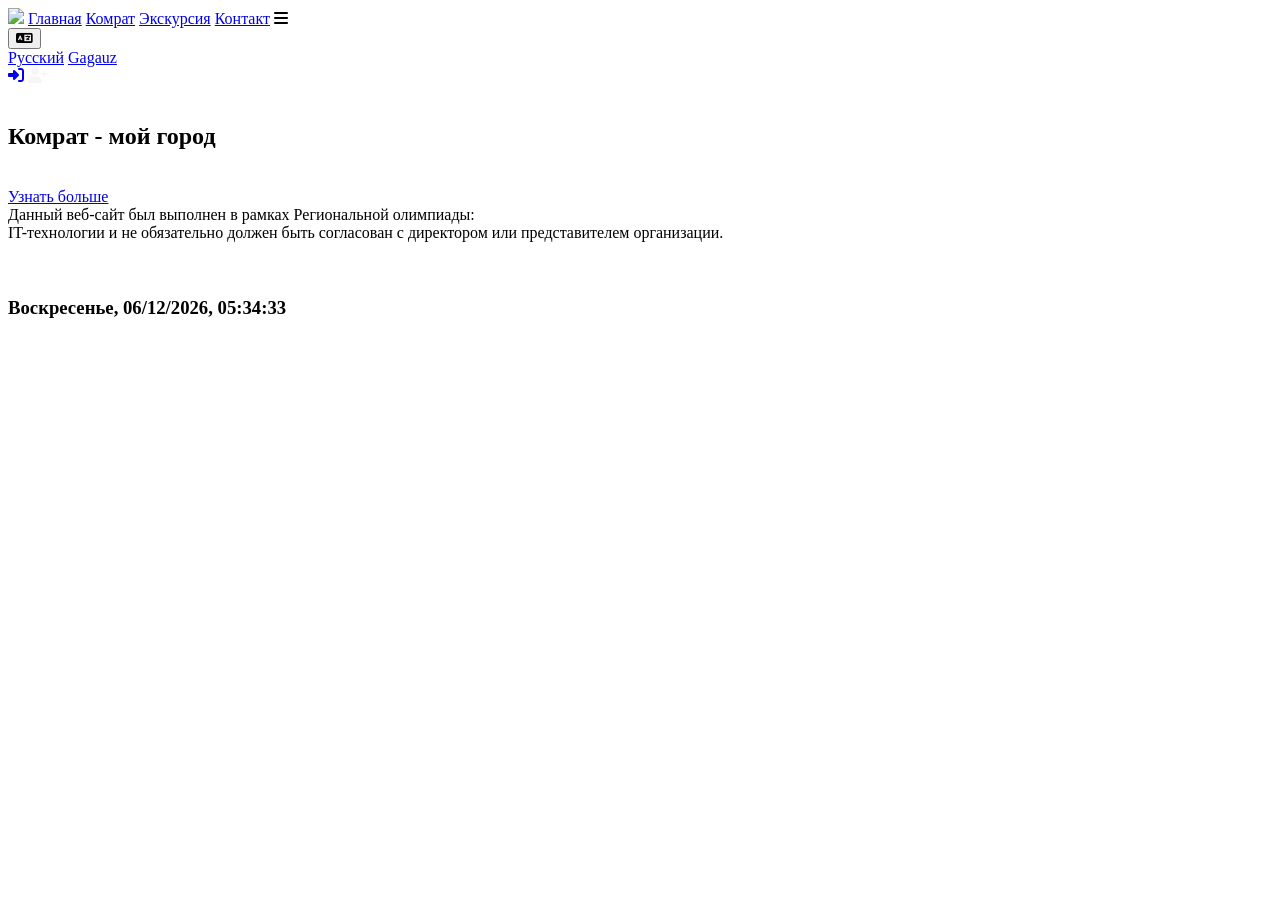
==== index.html @ dd880fba "Add files via upload" ====
<!DOCTYPE html>
<html lang="ru">

<head>
    <meta charset="UTF-8">
    <meta name="viewport" content="width=device-width, initial-scale=1.0">
    <link rel="icon" href="images/Interbelic_Comrat_CoA.png">
    <link rel="stylesheet" href="css/style.css">

    <link rel="stylesheet" href="https://cdnjs.cloudflare.com/ajax/libs/font-awesome/6.1.1/css/all.min.css" />
    <link href="https://fonts.googleapis.com/css2?family=Montserrat:wght@400;500&family=Poppins:wght@600;700&display=swap" rel="stylesheet">
    
    <script src="js/script.js"></script>
    <script src="js/script_time.js"></script>

    <title>Комрат - мое место жительство</title>
</head>

<body onload="getMyDates();">

    <header>
        <img class="logo" src="images/logo_1.png">

        <navbar>
            <a href="index.html" class="active">Главная</a>
            <a href="pages/ru/despre.html">Комрат</a>
            <a href="pages/ru/exploreaza.html">Экскурсия</a>
            <a href="pages/ru/contacte.html">Контакт</a>
        </navbar>
        <i id="hamburger" onclick="mobileMenu()" class="fa-solid fa-bars"></i>

        <div class="icons">
            <div class="language-switcher">
                <button class="lang-btn" onclick="toggleLangMenu()">
                    <i class="fa-solid fa-language"></i>
                </button>

                <div class="lang-dropdown" id="langDropdown">
                    <a href="index.html">Русский</a>
                    <a href="pages/gz/index.html">Gagauz</a>
                </div>
            </div>

            <a href="pages/ru/signIn.html"><i class="fas fa-sign-in-alt myIcon" title="Вход"></i></a>
            <a href="pages/ru/signUp.html"><i class="fas fa-user-plus myIcon" title="Создать аккаунт"
                    style="color: rgb(247, 245, 245);"></i></a>
        </div>

    </header>

    <main>
        <section id="index"> <br />
            <div class="index-info">
                <h1>Комрат - мой город</h1>
                <br />
                <a href="pages/ru/despre.html" class="custom-button">
                    Узнать больше
                </a>
            </div>
        </section>
    </main>

    <footer>
        <span>Данный веб-сайт был выполнен в рамках Региональной олимпиады:
            <br />
            IT-технологии и не обязательно должен быть согласован с директором
            или представителем организации. <br /><br /><br /> </span>
        <span id='result'></span>
    </footer>

</body>

</html>
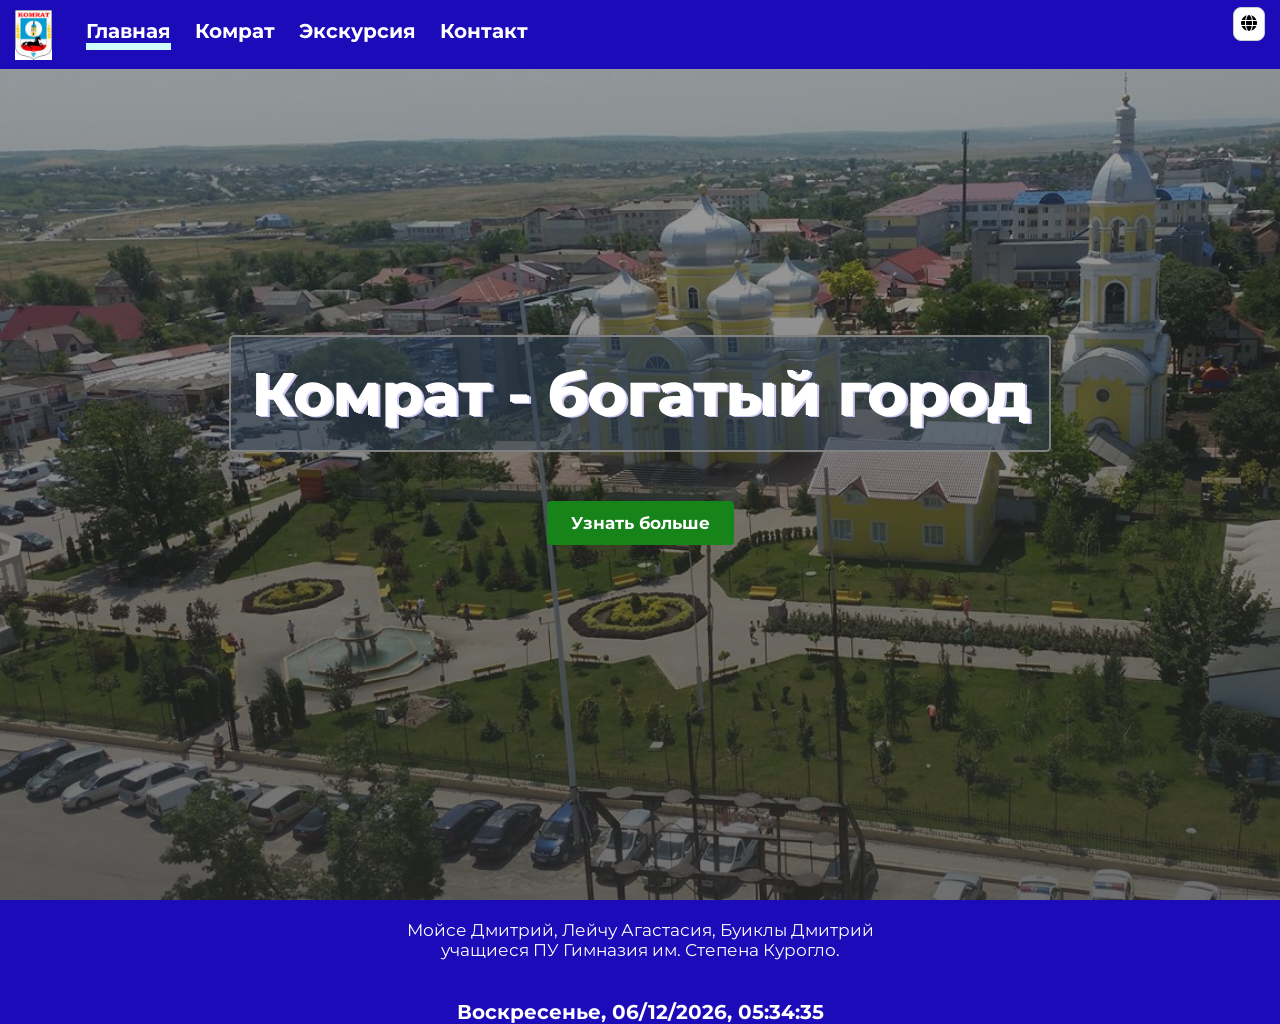
==== commit 34088e98: "Update index.html" ====
--- a/index.html
+++ b/index.html
@@ -32,7 +32,7 @@
         <div class="icons">
             <div class="language-switcher">
                 <button class="lang-btn" onclick="toggleLangMenu()">
-                    <i class="fa-solid fa-language"></i>
+                     <i class="fa-solid fa-globe"></i> 
                 </button>
 
                 <div class="lang-dropdown" id="langDropdown">
@@ -40,10 +40,6 @@
                     <a href="pages/gz/index.html">Gagauz</a>
                 </div>
             </div>
-
-            <a href="pages/ru/signIn.html"><i class="fas fa-sign-in-alt myIcon" title="Вход"></i></a>
-            <a href="pages/ru/signUp.html"><i class="fas fa-user-plus myIcon" title="Создать аккаунт"
-                    style="color: rgb(247, 245, 245);"></i></a>
         </div>
 
     </header>
@@ -51,7 +47,7 @@
     <main>
         <section id="index"> <br />
             <div class="index-info">
-                <h1>Комрат - мой город</h1>
+                <h1>Комрат - богатый город</h1>
                 <br />
                 <a href="pages/ru/despre.html" class="custom-button">
                     Узнать больше
@@ -61,13 +57,11 @@
     </main>
 
     <footer>
-        <span>Данный веб-сайт был выполнен в рамках Региональной олимпиады:
-            <br />
-            IT-технологии и не обязательно должен быть согласован с директором
-            или представителем организации. <br /><br /><br /> </span>
+        <span>Мойсе Дмитрий, Лейчу Агастасия, Буиклы Дмитрий <br />
+учащиеся ПУ Гимназия им. Степена Курогло. <br /><br /><br /> </span>
         <span id='result'></span>
     </footer>
 
 </body>
 
-</html>+</html>
--- a/css/style.css
+++ b/css/style.css
@@ -0,0 +1,806 @@
+@import url('https://fonts.googleapis.com/css2?family=Dancing+Script&family=Edu+TAS+Beginner&display=swap');
+
+* {
+    box-sizing: border-box;
+}
+
+html {
+    height: 100%;
+}
+
+body {
+    background-image: url("../images/background42.jpg");
+    width: 100%;
+    height: 100%;
+    font-family: Montserrat;
+    margin: 0;
+    font-size: 17px;
+}
+
+main {
+    min-height: 100vh;
+}
+
+h1, h2, h3, h4, h5, h6 {
+    margin-top: 0px;
+    font-family: 'Montserrat', sans-serif;
+}
+
+h1 {
+    font-size: 200%;
+    text-shadow: 2px 1px 0px #fff, 4px 2px 0px #ccc5f4;
+}
+
+h2 {
+    font-size: 150%;
+    text-emphasis-color: #1e0bc8;
+}
+
+header {
+    padding: 10px 15px 5px 15px;
+    position: fixed;
+    background: #1c0bb9;
+    width: 100%;
+    z-index: 5;
+}
+
+p {
+    line-height: 150%;
+    text-indent: 30px;
+}
+
+li {
+    margin-top: 10px;
+    list-style-image: linear-gradient(#FA9483, #FA9483);
+    padding-left: 15px;
+}
+
+navbar {
+    display: inline-block;
+    margin-bottom: 10px;
+    overflow: auto;
+    margin-left: 30px;
+}
+
+navbar a {
+    color: white;
+    display: inline-block;
+    text-decoration: none;
+    margin-right: 20px;
+    font-size: 20px;
+    font-weight: bold;
+}
+
+navbar a:hover {
+    border-bottom: 7px solid rgb(206, 252, 252);
+    color: rgb(206, 252, 252);
+    /* text-decoration: underline 1px;*/
+    transition: color;
+}
+
+navbar .active {
+    border-bottom: 7px solid rgb(206, 252, 252);
+}
+
+section {
+    padding: 90px 15%;
+}
+
+footer {
+    min-height: 80px;
+    background: #1c0bb9;
+    text-align: center;
+    color: white;
+    padding-top: 20px;
+}
+
+#index {
+    min-height: 100vh;
+    background: linear-gradient(#1e1e1e65, #2c2c2cae), url('../images/comrat.jpg');
+    background-size: cover;
+}
+
+.index-info {
+    margin-top: 25vh;
+    text-align: center;
+}
+
+#index h1 {
+    font-size: 350%;
+    color: white;
+    display: inline-block;
+    border: 2px solid gray;
+    padding: 20px;
+    border-radius: 5px;
+    background-color: #2d40577b;
+}
+
+.link-index {
+    display: inline-block;
+    margin-right: 30px;
+    color: white;
+    text-decoration: underline #FA9483 2px;
+    font-size: 20px;
+}
+
+.link-index:hover {
+    color: #f3deca;
+}
+
+.logo {
+    height: 50px;
+}
+
+.centered {
+    text-align: center;
+}
+
+.vframe {
+    width: 100%;
+    display: block;
+    margin-left: auto;
+    margin-right: auto;
+    height: 35vw;
+}
+
+.row {
+    overflow: auto;
+}
+
+[class^="col-"] {
+    float: left;
+    padding: 0px 10px;
+}
+
+.col-50 {
+    width: 50%;
+}
+
+.cform,
+.contacte {
+    border: 2px solid #f3deca;
+    border-radius: 5px;
+    background-color: #f3deca3e;
+    padding: 5px 5%;
+    height: 410px;
+}
+
+.cform h2 {
+    margin-top: 0px;
+}
+
+.cform input,
+.cform textarea {
+    width: 100%;
+    font-size: 15px;
+    font-family: Montserrat;
+    padding: 4px 6px;
+    margin-bottom: 10px;
+    resize: none;
+}
+
+.harta {
+    width: 100%;
+    height: 25vh;
+}
+
+.loc {
+    border-bottom: 2px rgb(149, 247, 247) dashed;
+    margin-top: 10px;
+    overflow: auto;
+    transition: transform .2s;
+}
+
+
+.loc h2 {
+    color: rgb(17, 17, 214);
+}
+
+.loc img {
+    float: left;
+    width: 30vh;
+    height: 30vh;
+    margin: 50px;
+    border-radius: 50%;
+    object-fit: cover;
+}
+
+.loc:hover img {
+    -ms-transform: scale(1.5);
+    /* IE 9 */
+    -webkit-transform: scale(1.5);
+    /* Safari 3-8 */
+    transform: scale(1.5);
+}
+
+#hamburger {
+    float: right;
+    color: white;
+    position: absolute;
+    font-size: 28px;
+    top: 24px;
+    right: 22px;
+    display: none;
+    cursor: pointer;
+}
+
+.button {
+    display: inline-block;
+    padding: 10px 20px;
+    background-color: #4CAF50;
+    /* Зеленый цвет */
+    color: white;
+    text-align: center;
+    text-decoration: none;
+    border: none;
+    border-radius: 5px;
+    font-size: 16px;
+    cursor: pointer;
+    transition: background-color 0.3s;
+}
+
+.button:hover {
+    background-color: #45a049;
+    /* Темнее зеленый при наведении */
+}
+
+
+
+
+
+.custom-button {
+    display: inline-block;
+    padding: 12px 24px;
+    background-color: #17841a;
+    /* Зеленый цвет */
+    color: white;
+    text-decoration: none;
+    border-radius: 4px;
+    font-weight: bold;
+    border: none;
+    cursor: pointer;
+    transition: background-color 0.3s ease;
+}
+
+.custom-button:hover {
+    background-color: #45a049;
+    /* Темнее зеленый при наведении */
+    box-shadow: 0 2px 5px rgba(0, 0, 0, 0.2);
+    /* Лёгкая тень */
+}
+
+
+/*
+.galerie-container {
+    display: flex;
+    justify-content: center;
+    gap: 20px;
+    flex-wrap: wrap;
+}
+
+.galerie-container img {
+    width: 300px;
+    height: 250px;
+    object-fit:cover;
+    border-radius: 5px;
+    transition: transform 0.3s;
+}
+
+.galerie-container img:hover {
+    transform: scale(1.03);
+}
+*/
+
+.galerie-container {
+    display: grid;
+    grid-template-columns: repeat(auto-fill, minmax(250px, 1fr));
+    gap: 20px;
+    padding: 20px;
+}
+
+.image-container {
+    position: relative;
+    overflow: hidden;
+}
+
+.image-container img {
+    width: 100%;
+    height: auto;
+    display: block;
+    transition: transform 0.3s ease;
+}
+
+.image-overlay {
+    position: absolute;
+    top: 0;
+    left: 0;
+    width: 100%;
+    height: 100%;
+    background: rgba(0, 0, 0, 0.5);
+    color: white;
+    display: flex;
+    align-items: center;
+    justify-content: center;
+    opacity: 0;
+    transition: opacity 0.3s ease;
+}
+
+.image-text {
+    padding: 10px;
+    text-align: center;
+}
+
+.image-container:hover .image-overlay {
+    opacity: 1;
+}
+
+.image-container:hover img {
+    transform: scale(1.05);
+}
+
+
+@media (max-width: 1000px) {
+    section {
+        padding: 90px 8%;
+    }
+}
+
+@media (max-width: 800px) {
+
+    body {
+        font-size: 16px;
+    }
+
+    section {
+        padding: 90px 10px;
+    }
+
+    #index h1 {
+        font-size: 270%;
+    }
+
+    [class^="col-"] {
+        width: 100% !important;
+        padding: 5px 0px;
+    }
+
+    navbar {
+        display: block;
+    }
+
+    navbar a {
+        display: none;
+        text-align: center;
+        margin-top: 12px;
+    }
+
+    navbar.mobile a {
+        display: block;
+    }
+
+    #hamburger {
+        display: block;
+    }
+}
+
+.icons {
+    float: right;
+}
+
+.icons .myIcon {
+    color: #f7f1f0;
+    padding: 22px 20px 19px 20px;
+    font-size: 1.5em;
+    transition: color 1s;
+}
+
+
+/*Слайдер*/
+.slideshow-container {
+    color: white;
+    position: relative;
+    margin: 95px auto 5px;
+    opacity: 1;
+    filter: alpha(opacity=100);
+    padding: 0;
+    border: 3px solid rgb(172, 49, 49);
+    box-shadow: 0 0 15px rgb(248, 252, 23);
+
+}
+
+.slideshow-container:hover {
+    opacity: 0.5;
+    filter: alpha(opacity=90);
+}
+
+
+#slider img {
+    width: 100%;
+    height: 550px;
+    object-fit: cover;
+}
+
+.slide {
+    display: none;
+    height: 100%;
+}
+
+.anim {
+    -webkit-animation-name: anim;
+    -webkit-animation-duration: 2s;
+    animation-name: anim;
+    animation-duration: 2s;
+}
+
+@-webkit-keyframes anim {
+    from {
+        opacity: 0.8;
+        transition: 2s;
+    }
+
+    to {
+        opacity: 1
+    }
+}
+
+@keyframes anim {
+    from {
+        opacity: .8;
+        transition: 2s;
+    }
+
+    to {
+        opacity: 1
+    }
+}
+
+/* Форма входа */
+
+.bg-img {
+    /* Используемое изображение */
+    background-image: url("../images/nature.jpg");
+
+    min-height: 75vh;
+
+    /* Центр и масштаб изображения */
+    background-position: center;
+    background-repeat: no-repeat;
+    background-size: cover;
+    position: relative;
+}
+
+/* Добавление стилей в контейнер форм */
+.container {
+    position: absolute;
+    left: 33%;
+    margin: 30px;
+    max-width: 300px;
+    padding: 16px;
+    background-color: white;
+}
+
+/* Поля ввода полной ширины */
+input[type=text],
+input[type=password] {
+    width: 100%;
+    padding: 15px;
+    margin: 5px 0 22px 0;
+    border: none;
+    background: #f1f1f1;
+}
+
+input[type=text]:focus,
+input[type=password]:focus {
+    background-color: #ddd;
+    outline: none;
+}
+
+/*стиль для кнопки отправить */
+.btn {
+    background-color: #79eedfcb;
+    color: white;
+    padding: 16px 20px;
+    border: none;
+    cursor: pointer;
+    width: 100%;
+    opacity: 0.9;
+}
+
+.btn:hover {
+    opacity: 1;
+}
+
+
+/* Форма регистрации * /
+
+/* Добавление отступов в контейнеры */
+.container {
+    padding: 16px;
+    background-color: white;
+}
+
+/* Поля ввода полной ширины */
+input[type=text],
+input[type=password],
+textarea {
+    width: 100%;
+    padding: 15px;
+    margin: 5px 0 22px 0;
+    display: inline-block;
+    border: none;
+    background: #f1f1f1;
+}
+
+input[type=text]:focus,
+input[type=password]:focus {
+    background-color: #ddd;
+    outline: none;
+}
+
+/* Установливаем стиль для кнопки отправить */
+.registerbtn {
+    background-color: #79eedfcb;
+    color: white;
+    padding: 16px 20px;
+    margin: 8px 0;
+    border: none;
+    cursor: pointer;
+    width: 100%;
+    opacity: 0.9;
+}
+
+.registerbtn:hover {
+    opacity: 1;
+}
+
+.language-switcher {
+  position: relative;
+  display: inline-block;
+  top: -3px;
+}
+
+.lang-btn {
+  background: #fff;
+  border: 1px solid #ccc;
+  padding: 7px;
+  border-radius: 8px;
+  cursor: pointer;
+  font-size: 16px;
+}
+
+.lang-dropdown {
+  display: none;
+  position: absolute;
+  top: 110%;
+  right: 0;
+  min-width: 160px;
+  background: white;
+  border: 1px solid #ddd;
+  border-radius: 10px;
+  box-shadow: 0 8px 24px rgba(0,0,0,0.12);
+  overflow: hidden;
+  z-index: 1000;
+}
+
+.lang-dropdown a {
+  display: block;
+  padding: 10px 14px;
+  text-decoration: none;
+  color: #222;
+}
+
+.lang-dropdown a:hover {
+  background: #f5f5f5;
+}
+
+.lang-dropdown.show {
+  display: block;
+}
+
+
+
+/* ===== GALLERY  ===== */
+
+/* ===== 🔥 АККУРАТНАЯ WOW ГАЛЕРЕЯ (ВСЕ РАВНЫЕ) ===== */
+
+.galerie-container {
+    display: grid;
+    grid-template-columns: repeat(auto-fit, minmax(300px, 1fr));
+    gap: 25px;
+    padding: 25px;
+}
+
+/* Карточка */
+.image-container {
+    position: relative;
+    border-radius: 18px;
+    overflow: hidden;
+    cursor: pointer;
+}
+
+/* Картинка */
+.image-container img {
+    width: 100%;
+    height: 280px;
+    object-fit: cover;
+    transition: transform 0.5s ease, filter 0.5s ease;
+}
+
+/* 🔥 Hover эффект */
+.image-container:hover img {
+    transform: scale(1.15);
+    filter: brightness(0.7);
+}
+
+/* Overlay */
+.image-overlay {
+    position: absolute;
+    inset: 0;
+    padding: 15px;
+    display: flex;
+    align-items: flex-end;
+    background: linear-gradient(to top, rgba(0,0,0,0.85), transparent);
+    opacity: 0;
+    transition: 0.4s;
+}
+
+/* Текст */
+.image-text {
+    color: #fff;
+    font-size: 14px;
+    transform: translateY(20px);
+    transition: 0.4s;
+}
+
+/* Появление */
+.image-container:hover .image-overlay {
+    opacity: 1;
+}
+
+.image-container:hover .image-text {
+    transform: translateY(0);
+}
+
+/* 💡 Лёгкий блик (аккуратный) */
+.image-container::after {
+    content: "";
+    position: absolute;
+    top: -100%;
+    left: -100%;
+    width: 200%;
+    height: 200%;
+    background: linear-gradient(
+        120deg,
+        transparent 45%,
+        rgba(255,255,255,0.4),
+        transparent 55%
+    );
+    opacity: 0;
+}
+
+.image-container:hover::after {
+    animation: shine 0.8s ease;
+}
+
+@keyframes shine {
+    0% { top: -100%; left: -100%; opacity: 0; }
+    40% { opacity: 1; }
+    100% { top: 100%; left: 100%; opacity: 0; }
+}
+
+/* 📱 Мобильная версия */
+@media (max-width: 768px) {
+
+    .galerie-container {
+        grid-template-columns: 1fr;
+    }
+
+    .image-container img {
+        height: 240px;
+    }
+
+    .image-overlay {
+        opacity: 1;
+    }
+
+    .image-text {
+        transform: translateY(0);
+    }
+}
+
+
+/* ===== НОВЫЙ БЛОК КАРТИНКА + ТЕКСТ ===== */
+
+.content-container {
+    display: flex;
+    align-items: center;
+    gap: 30px;
+    flex-wrap: wrap;
+}
+
+.column-left,
+.column-right {
+    flex: 1;
+    min-width: 300px;
+}
+
+.main-image {
+    width: 100%;
+    border-radius: 20px;
+    box-shadow: 0 15px 35px rgba(0,0,0,0.25);
+}
+
+/* ===== 🔥 ПРЕМИУМ СЛАЙДЕР ===== */
+
+.card-slider-wrapper {
+    position: relative;
+    margin-top: 50px;
+}
+
+.card-slider {
+    display: flex;
+    gap: 20px;
+    overflow-x: auto;
+    scroll-behavior: smooth;
+    padding: 20px;
+}
+
+.card-slider::-webkit-scrollbar {
+    display: none;
+}
+
+.card {
+    min-width: 260px;
+    height: 170px;
+    border-radius: 20px;
+    overflow: hidden;
+    flex-shrink: 0;
+    transition: 0.4s;
+    cursor: pointer;
+}
+
+.card img {
+    width: 100%;
+    height: 100%;
+    object-fit: cover;
+}
+
+/* 💎 эффект */
+.card:hover {
+    transform: scale(1.15);
+    z-index: 2;
+}
+
+/* кнопки */
+.nav-btn {
+    position: absolute;
+    top: 50%;
+    transform: translateY(-50%);
+    background: rgba(0,0,0,0.5);
+    border: none;
+    color: white;
+    font-size: 20px;
+    padding: 12px 16px;
+    border-radius: 50%;
+    cursor: pointer;
+    z-index: 10;
+}
+
+.nav-btn.left {
+    left: 10px;
+}
+
+.nav-btn.right {
+    right: 10px;
+}
+
+.nav-btn:hover {
+    background: black;
+}
+
+/* 📱 адаптив */
+@media (max-width: 768px) {
+    .content-container {
+        flex-direction: column;
+    }
+}
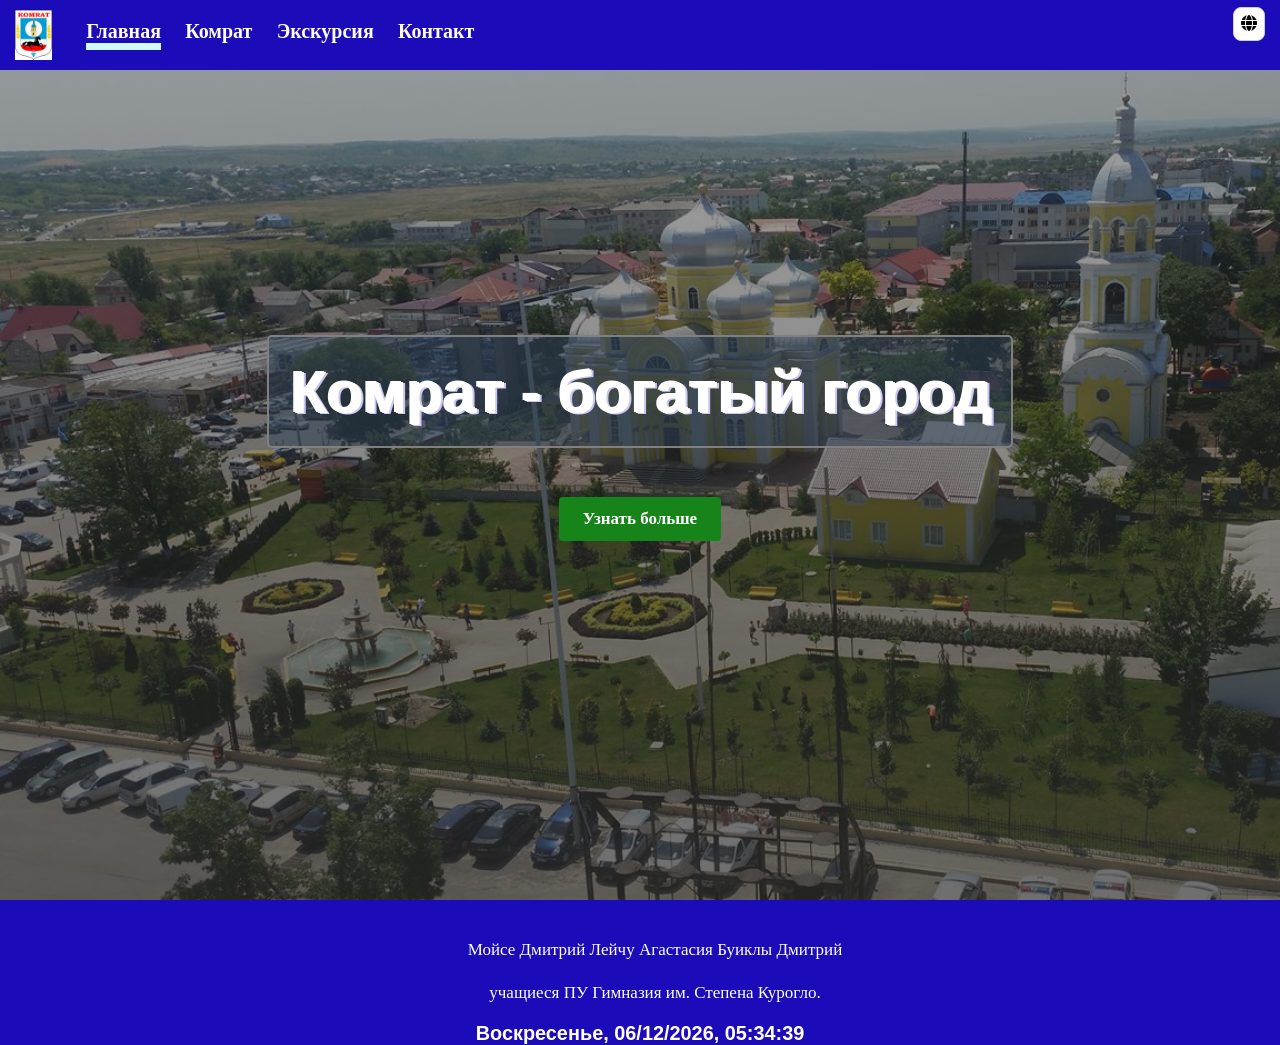
==== commit ffb90d35: "Update index.html" ====
--- a/index.html
+++ b/index.html
@@ -4,23 +4,20 @@
 <head>
     <meta charset="UTF-8">
     <meta name="viewport" content="width=device-width, initial-scale=1.0">
+    <title>Комрат</title>
     <link rel="icon" href="images/Interbelic_Comrat_CoA.png">
     <link rel="stylesheet" href="css/style.css">
 
     <link rel="stylesheet" href="https://cdnjs.cloudflare.com/ajax/libs/font-awesome/6.1.1/css/all.min.css" />
-    <link href="https://fonts.googleapis.com/css2?family=Montserrat:wght@400;500&family=Poppins:wght@600;700&display=swap" rel="stylesheet">
+    
+    
     
     <script src="js/script.js"></script>
     <script src="js/script_time.js"></script>
-
-    <title>Комрат - мое место жительство</title>
 </head>
-
 <body onload="getMyDates();">
-
     <header>
-        <img class="logo" src="images/logo_1.png">
-
+        <img class="logo" src="images/logo_1.png" alt="Logo">
         <navbar>
             <a href="index.html" class="active">Главная</a>
             <a href="pages/ru/despre.html">Комрат</a>
@@ -28,10 +25,9 @@
             <a href="pages/ru/contacte.html">Контакт</a>
         </navbar>
         <i id="hamburger" onclick="mobileMenu()" class="fa-solid fa-bars"></i>
-
         <div class="icons">
             <div class="language-switcher">
-                <button class="lang-btn" onclick="toggleLangMenu()">
+                <button class="lang-btn" type="button" onclick="toggleLangMenu()">
                      <i class="fa-solid fa-globe"></i> 
                 </button>
 
@@ -41,9 +37,7 @@
                 </div>
             </div>
         </div>
-
     </header>
-
     <main>
         <section id="index"> <br />
             <div class="index-info">
@@ -57,11 +51,17 @@
     </main>
 
     <footer>
-        <span>Мойсе Дмитрий, Лейчу Агастасия, Буиклы Дмитрий <br />
-учащиеся ПУ Гимназия им. Степена Курогло. <br /><br /><br /> </span>
-        <span id='result'></span>
-    </footer>
-
+        <div class="footer-content">
+            <p class="footer-names">
+                <span>Мойсе Дмитрий</span>
+                <span>Лейчу Агастасия</span>
+                <span>Буиклы Дмитрий</span>
+            </p>
+            <p class="footer-school">учащиеся ПУ Гимназия им. Степена Курогло.</p>
+            
+            <div id="result"></div>
+        </div>
+    </footer> 
+      
 </body>
-
 </html>
--- a/css/style.css
+++ b/css/style.css
@@ -352,7 +352,209 @@
     }
 
     section {
-        padding: 90px 10px;
+        @import url('https://fonts.googleapis.com/css2?family=Dancing+Script&family=Edu+TAS+Beginner&display=swap');
+
+* {
+    box-sizing: border-box;
+}
+
+html {
+    height: 100%;
+}
+
+body {
+    background-image: url("../images/background42.jpg");
+    width: 100%;
+    height: 100%;
+    font-family: Montserrat, sans-serif;
+    margin: 0;
+    font-size: 17px;
+}
+
+main {
+    min-height: 100vh;
+}
+
+header {
+    padding: 10px 15px;
+    position: fixed;
+    background: #1c0bb9;
+    width: 100%;
+    height: 70px;
+    z-index: 1000;
+    display: flex;
+    align-items: center;
+    justify-content: space-between;
+}
+
+.logo {
+    height: 50px;
+}
+
+/* Навигация для ПК */
+navbar {
+    display: flex;
+    margin-left: 30px;
+}
+
+navbar a {
+    color: white;
+    text-decoration: none;
+    margin-right: 20px;
+    font-size: 18px;
+    font-weight: bold;
+    transition: 0.3s;
+}
+
+navbar a:hover, navbar .active {
+    border-bottom: 4px solid rgb(206, 252, 252);
+    color: rgb(206, 252, 252);
+}
+
+/* Группа иконок справа */
+.icons {
+    display: flex;
+    align-items: center;
+    gap: 20px;
+}
+
+#hamburger {
+    color: white;
+    font-size: 28px;
+    cursor: pointer;
+    display: none; /* Скрыт на ПК */
+}
+
+/* Переключатель языка */
+.language-switcher {
+    position: relative;
+}
+
+.lang-btn {
+    background: #fff;
+    border: 1px solid #ccc;
+    padding: 6px 10px;
+    border-radius: 8px;
+    cursor: pointer;
+    font-size: 18px;
+    display: flex;
+    align-items: center;
+    justify-content: center;
+}
+
+.lang-dropdown {
+    display: none;
+    position: absolute;
+    top: 120%;
+    right: 0;
+    min-width: 120px;
+    background: white;
+    border-radius: 8px;
+    box-shadow: 0 4px 12px rgba(0,0,0,0.15);
+    overflow: hidden;
+}
+
+.lang-dropdown.show {
+    display: block;
+}
+
+.lang-dropdown a {
+    display: block;
+    padding: 10px;
+    color: #333;
+    text-decoration: none;
+    font-size: 14px;
+}
+
+.lang-dropdown a:hover {
+    background: #f0f0f0;
+}
+
+/* Контент */
+section {
+    padding: 100px 15% 50px 15%; /* Большой отступ сверху для фикс. шапки */
+}
+
+h1.centered {
+    text-align: center;
+    font-size: 250%;
+    margin-top: 20px;
+    margin-bottom: 30px;
+    text-shadow: 2px 1px 0px #fff, 4px 2px 0px #ccc5f4;
+}
+
+.content-container {
+    display: flex;
+    gap: 30px;
+    align-items: flex-start;
+    flex-wrap: wrap;
+}
+
+.column-left, .column-right {
+    flex: 1;
+    min-width: 300px;
+}
+
+.main-image {
+    width: 100%;
+    border-radius: 15px;
+    box-shadow: 0 10px 25px rgba(0,0,0,0.2);
+}
+
+p {
+    line-height: 1.6;
+    text-indent: 0; /* Убрал отступ для чистоты */
+    margin-top: 0;
+}
+
+/* Футер */
+footer {
+    background: #1c0bb9;
+    color: white;
+    text-align: center;
+    padding: 20px;
+}
+
+/* МОБИЛЬНАЯ ВЕРСИЯ */
+@media (max-width: 800px) {
+    #hamburger {
+        display: block; /* Показываем гамбургер */
+    }
+
+    /* Выпадающее меню под гамбургером */
+    navbar {
+        display: none; /* Скрыто по умолчанию */
+        position: absolute;
+        top: 70px;
+        left: 0;
+        width: 100%;
+        background: #1c0bb9;
+        flex-direction: column;
+        padding: 10px 0;
+        border-top: 1px solid rgba(255,255,255,0.1);
+    }
+
+    /* Класс, который добавляет ваш JS (mobile или show) */
+    navbar.mobile {
+        display: flex;
+    }
+
+    navbar a {
+        margin: 0;
+        padding: 15px;
+        width: 100%;
+        text-align: center;
+        border-bottom: 1px solid rgba(255,255,255,0.05);
+    }
+
+    section {
+        padding: 110px 20px 40px 20px !important; /* Чтобы текст не прятался под меню */
+    }
+
+    h1.centered {
+        font-size: 1.8rem;
+    }
+}
     }
 
     #index h1 {
@@ -454,104 +656,7 @@
     }
 }
 
-/* Форма входа */
-
-.bg-img {
-    /* Используемое изображение */
-    background-image: url("../images/nature.jpg");
-
-    min-height: 75vh;
-
-    /* Центр и масштаб изображения */
-    background-position: center;
-    background-repeat: no-repeat;
-    background-size: cover;
-    position: relative;
-}
-
-/* Добавление стилей в контейнер форм */
-.container {
-    position: absolute;
-    left: 33%;
-    margin: 30px;
-    max-width: 300px;
-    padding: 16px;
-    background-color: white;
-}
-
-/* Поля ввода полной ширины */
-input[type=text],
-input[type=password] {
-    width: 100%;
-    padding: 15px;
-    margin: 5px 0 22px 0;
-    border: none;
-    background: #f1f1f1;
-}
-
-input[type=text]:focus,
-input[type=password]:focus {
-    background-color: #ddd;
-    outline: none;
-}
-
-/*стиль для кнопки отправить */
-.btn {
-    background-color: #79eedfcb;
-    color: white;
-    padding: 16px 20px;
-    border: none;
-    cursor: pointer;
-    width: 100%;
-    opacity: 0.9;
-}
-
-.btn:hover {
-    opacity: 1;
-}
-
-
-/* Форма регистрации * /
-
-/* Добавление отступов в контейнеры */
-.container {
-    padding: 16px;
-    background-color: white;
-}
-
-/* Поля ввода полной ширины */
-input[type=text],
-input[type=password],
-textarea {
-    width: 100%;
-    padding: 15px;
-    margin: 5px 0 22px 0;
-    display: inline-block;
-    border: none;
-    background: #f1f1f1;
-}
-
-input[type=text]:focus,
-input[type=password]:focus {
-    background-color: #ddd;
-    outline: none;
-}
-
-/* Установливаем стиль для кнопки отправить */
-.registerbtn {
-    background-color: #79eedfcb;
-    color: white;
-    padding: 16px 20px;
-    margin: 8px 0;
-    border: none;
-    cursor: pointer;
-    width: 100%;
-    opacity: 0.9;
-}
-
-.registerbtn:hover {
-    opacity: 1;
-}
+
 
 .language-switcher {
   position: relative;
@@ -803,4 +908,4 @@
     .content-container {
         flex-direction: column;
     }
-}+}
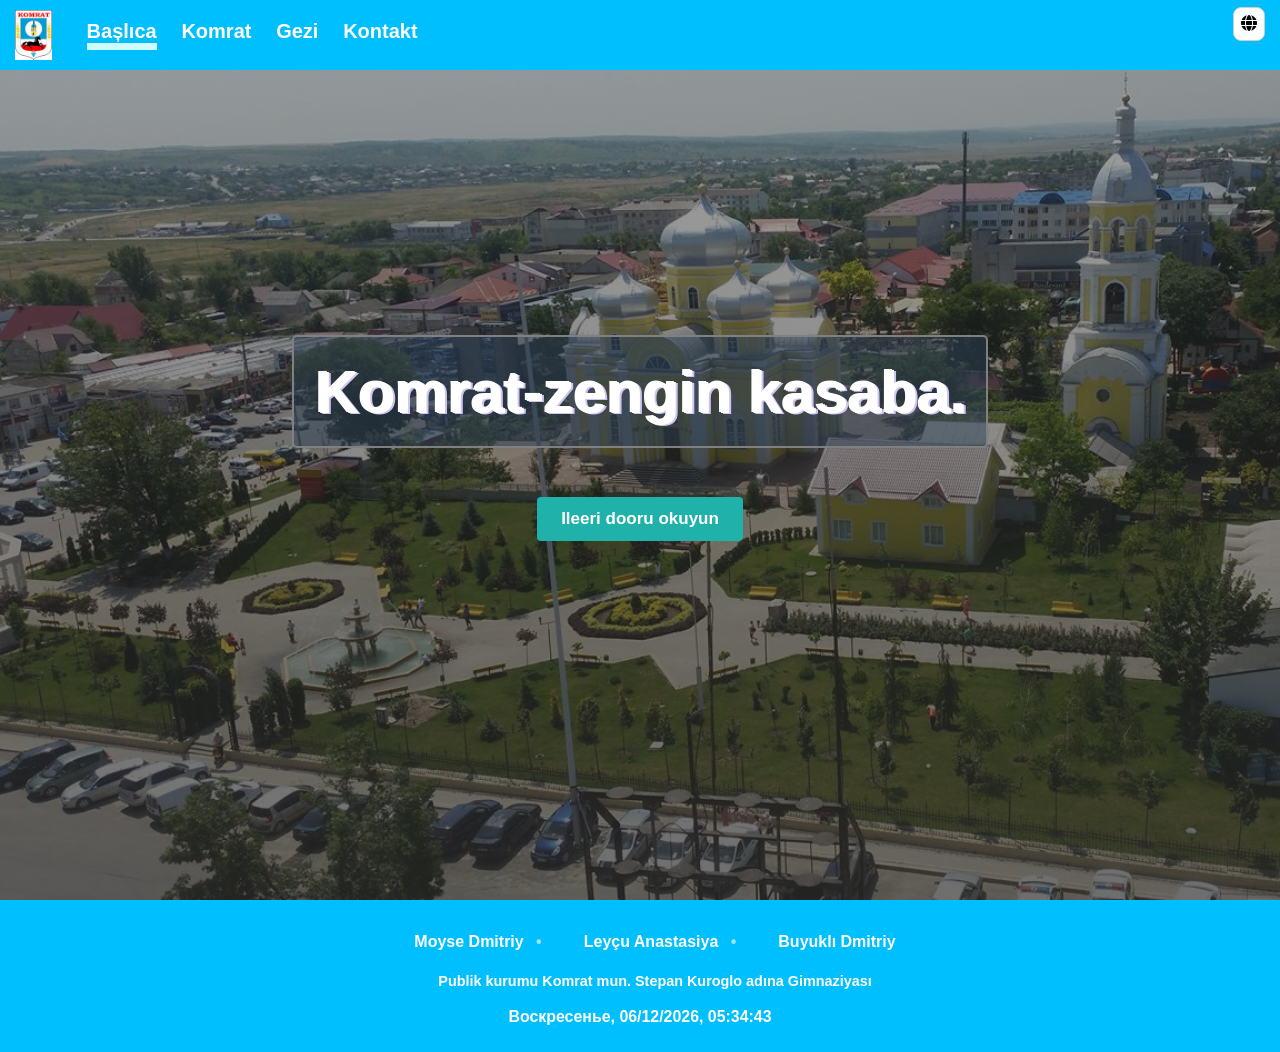
==== commit 827877cd: "Update index.html" ====
--- a/index.html
+++ b/index.html
@@ -4,64 +4,72 @@
 <head>
     <meta charset="UTF-8">
     <meta name="viewport" content="width=device-width, initial-scale=1.0">
-    <title>Комрат</title>
     <link rel="icon" href="images/Interbelic_Comrat_CoA.png">
     <link rel="stylesheet" href="css/style.css">
 
     <link rel="stylesheet" href="https://cdnjs.cloudflare.com/ajax/libs/font-awesome/6.1.1/css/all.min.css" />
-    
-    
-    
+
     <script src="js/script.js"></script>
     <script src="js/script_time.js"></script>
+
+    <title>Komrat</title>
 </head>
+
 <body onload="getMyDates();">
+
     <header>
-        <img class="logo" src="images/logo_1.png" alt="Logo">
+        <img class="logo" src="images/logo_1.png">
+
         <navbar>
-            <a href="index.html" class="active">Главная</a>
-            <a href="pages/ru/despre.html">Комрат</a>
-            <a href="pages/ru/exploreaza.html">Экскурсия</a>
-            <a href="pages/ru/contacte.html">Контакт</a>
+            <a href="pages/gz/index.html" class="active">Bașlıca</a>
+            <a href="pages/gz/despre.html">Komrat</a>
+            <a href="pages/gz/exploreaza.html">Gezi</a>
+            <a href="pages/gz/contacte.html">Kontakt</a>
         </navbar>
         <i id="hamburger" onclick="mobileMenu()" class="fa-solid fa-bars"></i>
+
         <div class="icons">
+
             <div class="language-switcher">
-                <button class="lang-btn" type="button" onclick="toggleLangMenu()">
-                     <i class="fa-solid fa-globe"></i> 
+                <button class="lang-btn" onclick="toggleLangMenu()">
+                    <i class="fa-solid fa-globe"></i> 
                 </button>
 
                 <div class="lang-dropdown" id="langDropdown">
-                    <a href="index.html">Русский</a>
-                    <a href="pages/gz/index.html">Gagauz</a>
+                    <a href="pages/ru/index.html">Русский</a>
+                    <a href="index.html">Gagauz</a>
                 </div>
             </div>
+           
         </div>
+
     </header>
+
     <main>
         <section id="index"> <br />
             <div class="index-info">
-                <h1>Комрат - богатый город</h1>
+                <h1>Komrat-zengin kasaba.</h1>
                 <br />
-                <a href="pages/ru/despre.html" class="custom-button">
-                    Узнать больше
+                <a href="pages/gz/despre.html" class="custom-button">
+                    Ileeri dooru okuyun
                 </a>
             </div>
         </section>
     </main>
 
-    <footer>
+   <footer>
         <div class="footer-content">
             <p class="footer-names">
-                <span>Мойсе Дмитрий</span>
-                <span>Лейчу Агастасия</span>
-                <span>Буиклы Дмитрий</span>
+                <span>Moyse Dmitriy</span>
+                <span>Leyçu Anastasiya</span>
+                <span>Buyuklı Dmitriy</span>
             </p>
-            <p class="footer-school">учащиеся ПУ Гимназия им. Степена Курогло.</p>
+            <p class="footer-school">Publik kurumu Komrat mun. Stepan Kuroglo adına Gimnaziyası</p>
             
             <div id="result"></div>
         </div>
-    </footer> 
-      
+    </footer>   
+
 </body>
+
 </html>
--- a/css/style.css
+++ b/css/style.css
@@ -1,5 +1,4 @@
 @import url('https://fonts.googleapis.com/css2?family=Dancing+Script&family=Edu+TAS+Beginner&display=swap');
-
 * {
     box-sizing: border-box;
 }
@@ -12,7 +11,7 @@
     background-image: url("../images/background42.jpg");
     width: 100%;
     height: 100%;
-    font-family: Montserrat;
+    font-family: 'Montserrat', sans-serif;
     margin: 0;
     font-size: 17px;
 }
@@ -23,7 +22,6 @@
 
 h1, h2, h3, h4, h5, h6 {
     margin-top: 0px;
-    font-family: 'Montserrat', sans-serif;
 }
 
 h1 {
@@ -33,13 +31,13 @@
 
 h2 {
     font-size: 150%;
-    text-emphasis-color: #1e0bc8;
+    text-emphasis-color: #00BFFF;
 }
 
 header {
     padding: 10px 15px 5px 15px;
     position: fixed;
-    background: #1c0bb9;
+    background: #00BFFF;
     width: 100%;
     z-index: 5;
 }
@@ -88,10 +86,10 @@
 
 footer {
     min-height: 80px;
-    background: #1c0bb9;
+    background: #00BFFF;
     text-align: center;
     color: white;
-    padding-top: 20px;
+    padding: 20px;
 }
 
 #index {
@@ -104,6 +102,33 @@
     margin-top: 25vh;
     text-align: center;
 }
+
+
+
+/* Уменьшаем общие поля футера */
+footer {
+    padding: 20px 15px 10px 15px !important; /* 10px снизу вместо стандартных 30px */
+    min-height: auto !important; /* Убираем жесткое ограничение по высоте */
+}
+
+/* Имена и школа (жирные) */
+.footer-names,
+.footer-school {
+    font-size: 0.8em;
+    font-weight: bold !important;
+    margin: 5px 0;
+}
+
+/* Время: увеличиваем шрифт и убираем отступ снизу */
+#result {
+    font-size: 0.8em !important; 
+    font-weight: 200 !important;
+    margin-top: 15px !important;  /* Расстояние над временем */
+    margin-bottom: 0 !important;  /* Убираем расстояние ПОД временем */
+    padding-bottom: 0 !important;
+}
+
+
 
 #index h1 {
     font-size: 350%;
@@ -193,7 +218,7 @@
 
 
 .loc h2 {
-    color: rgb(17, 17, 214);
+    color: rgb(0, 191, 255);
 }
 
 .loc img {
@@ -227,7 +252,7 @@
 .button {
     display: inline-block;
     padding: 10px 20px;
-    background-color: #4CAF50;
+    background-color: #20B2AA;
     /* Зеленый цвет */
     color: white;
     text-align: center;
@@ -240,18 +265,15 @@
 }
 
 .button:hover {
-    background-color: #45a049;
+    background-color: #14a8a1;
     /* Темнее зеленый при наведении */
 }
-
-
-
 
 
 .custom-button {
     display: inline-block;
     padding: 12px 24px;
-    background-color: #17841a;
+    background-color: #20B2AA;
     /* Зеленый цвет */
     color: white;
     text-decoration: none;
@@ -263,7 +285,7 @@
 }
 
 .custom-button:hover {
-    background-color: #45a049;
+    background-color: #14a8a1;
     /* Темнее зеленый при наведении */
     box-shadow: 0 2px 5px rgba(0, 0, 0, 0.2);
     /* Лёгкая тень */
@@ -378,7 +400,7 @@
 header {
     padding: 10px 15px;
     position: fixed;
-    background: #1c0bb9;
+    background: rgb(0, 191, 255);
     width: 100%;
     height: 70px;
     z-index: 1000;
@@ -508,12 +530,14 @@
 }
 
 /* Футер */
+/*
 footer {
     background: #1c0bb9;
     color: white;
     text-align: center;
     padding: 20px;
 }
+*/
 
 /* МОБИЛЬНАЯ ВЕРСИЯ */
 @media (max-width: 800px) {
@@ -528,7 +552,7 @@
         top: 70px;
         left: 0;
         width: 100%;
-        background: #1c0bb9;
+        background: rgb(0, 191, 255);
         flex-direction: column;
         padding: 10px 0;
         border-top: 1px solid rgba(255,255,255,0.1);
@@ -706,7 +730,7 @@
 
 /* ===== GALLERY  ===== */
 
-/* ===== 🔥 АККУРАТНАЯ WOW ГАЛЕРЕЯ (ВСЕ РАВНЫЕ) ===== */
+/* ===== АККУРАТНАЯ WOW ГАЛЕРЕЯ (ВСЕ РАВНЫЕ) ===== */
 
 .galerie-container {
     display: grid;
@@ -731,7 +755,7 @@
     transition: transform 0.5s ease, filter 0.5s ease;
 }
 
-/* 🔥 Hover эффект */
+/* Hover эффект */
 .image-container:hover img {
     transform: scale(1.15);
     filter: brightness(0.7);
@@ -766,7 +790,7 @@
     transform: translateY(0);
 }
 
-/* 💡 Лёгкий блик (аккуратный) */
+/* Лёгкий блик (аккуратный) */
 .image-container::after {
     content: "";
     position: absolute;
@@ -793,7 +817,7 @@
     100% { top: 100%; left: 100%; opacity: 0; }
 }
 
-/* 📱 Мобильная версия */
+/* Мобильная версия */
 @media (max-width: 768px) {
 
     .galerie-container {
@@ -835,7 +859,7 @@
     box-shadow: 0 15px 35px rgba(0,0,0,0.25);
 }
 
-/* ===== 🔥 ПРЕМИУМ СЛАЙДЕР ===== */
+/* ===== ПРЕМИУМ СЛАЙДЕР ===== */
 
 .card-slider-wrapper {
     position: relative;
@@ -870,7 +894,7 @@
     object-fit: cover;
 }
 
-/* 💎 эффект */
+/*  эффект */
 .card:hover {
     transform: scale(1.15);
     z-index: 2;
@@ -903,9 +927,125 @@
     background: black;
 }
 
-/* 📱 адаптив */
+/* адаптив */
 @media (max-width: 768px) {
     .content-container {
         flex-direction: column;
     }
 }
+
+/* =====  GLASS FOOTER ===== */
+
+.footer {
+    background: rgba(255, 255, 255, 0.1);
+    backdrop-filter: blur(12px);
+    -webkit-backdrop-filter: blur(12px);
+    border-top: 1px solid rgba(255,255,255,0.2);
+    color: white;
+    text-align: center;
+    padding: 30px 15px;
+    margin-top: 50px;
+    box-shadow: 0 -10px 30px rgba(0,0,0,0.2);
+}
+
+/* Контейнер */
+.footer-content {
+    max-width: 900px;
+    margin: auto;
+}
+
+/* ===== ИМЕНА ===== */
+
+.footer-names {
+    display: flex;
+    justify-content: center;
+    flex-wrap: wrap;
+    gap: 10px;
+    font-size: 1rem;
+    font-weight: 200;
+    margin-bottom: 12px;
+}
+
+/* ЖИВЫЕ РАЗДЕЛИТЕЛИ */
+.footer-names span {
+    position: relative;
+    padding: 5px 10px;
+    transition: 0.3s;
+    cursor: default;
+}
+
+/* Добавляем разделитель */
+.footer-names span:not(:last-child)::after {
+    content: "•";
+    position: absolute;
+    right: -8px;
+    color: rgba(255,255,255,0.6);
+    transition: 0.3s;
+}
+
+/* ===== ПОДСВЕТКА ПРИ НАВЕДЕНИИ ===== */
+
+.footer-names span:hover {
+    color: #fff;
+    transform: translateY(-2px) scale(1.05);
+    text-shadow: 0 0 8px rgba(255,255,255,0.8);
+}
+
+/* подсветка разделителя рядом */
+.footer-names span:hover::after {
+    color: #ffffff;
+    text-shadow: 0 0 8px white;
+}
+
+/* ===== ШКОЛА ===== */
+
+.footer-school {
+    font-size: 0.9rem;
+    opacity: 0.85;
+    margin-bottom: 15px;
+}
+
+/* ===== ВРЕМЯ ===== */
+
+.footer-time {
+    font-size: 0.8rem;
+    font-weight: 300;
+    opacity: 0.7;
+}
+
+/* ===== АНИМАЦИЯ ПОЯВЛЕНИЯ ===== */
+
+.footer-names,
+.footer-school,
+.footer-time {
+    opacity: 0;
+    transform: translateY(20px);
+    animation: fadeUp 0.8s ease forwards;
+}
+
+.footer-school {
+    animation-delay: 0.2s;
+}
+
+.footer-time {
+    animation-delay: 0.4s;
+}
+
+@keyframes fadeUp {
+    to {
+        opacity: 1;
+        transform: translateY(0);
+    }
+}
+
+/* Мобильная версия */
+@media (max-width: 600px) {
+    .footer-names {
+        flex-direction: column;
+        gap: 5px;
+    }
+
+    .footer-names span::after {
+        display: none;
+    }
+}
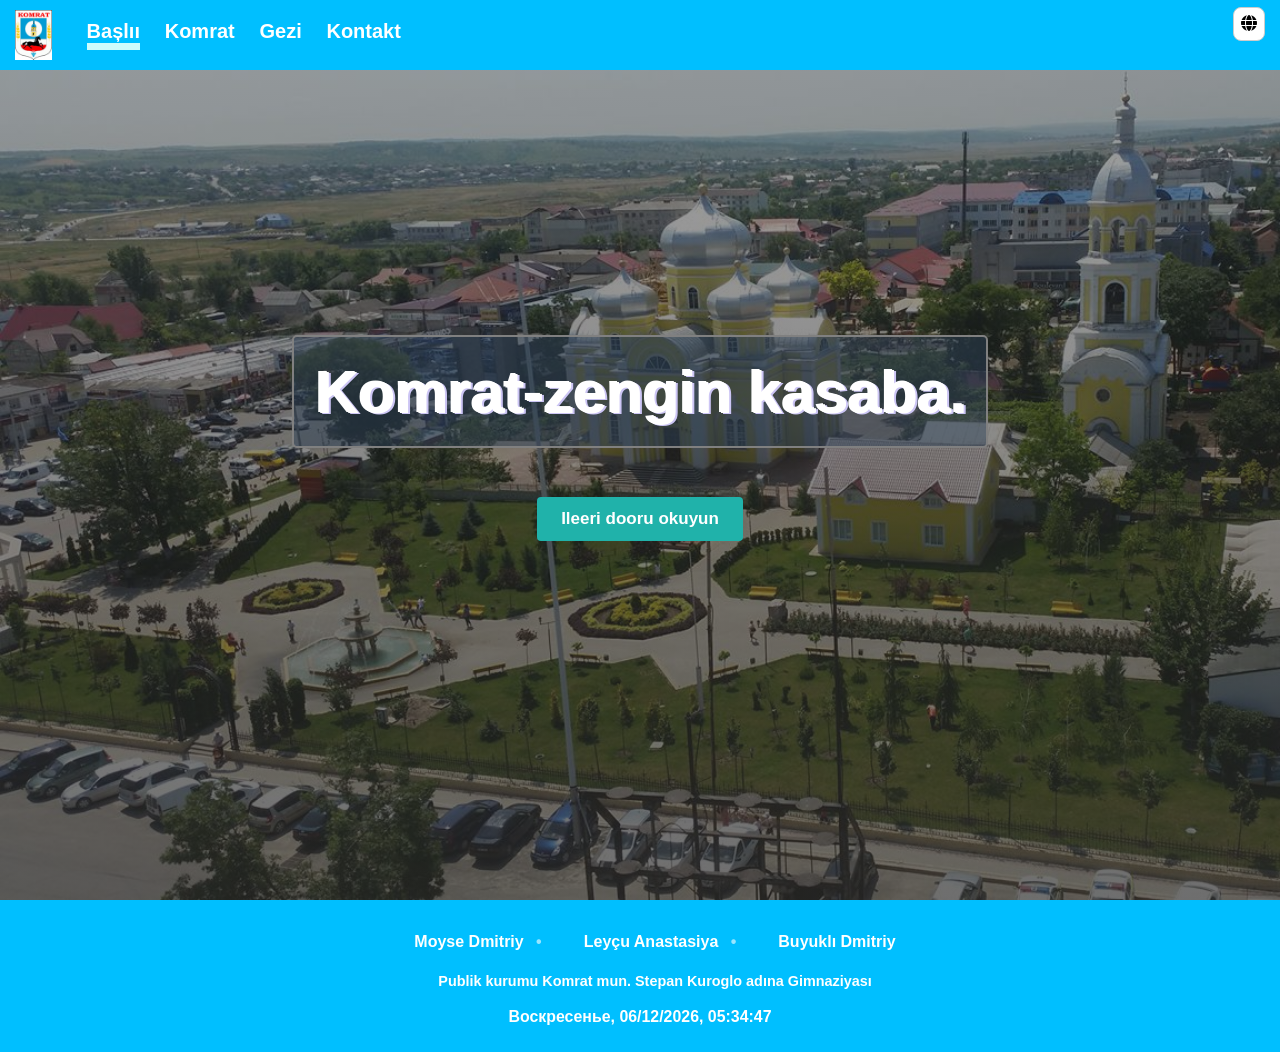
==== commit 16eca0fd: "Update index.html" ====
--- a/index.html
+++ b/index.html
@@ -21,7 +21,8 @@
         <img class="logo" src="images/logo_1.png">
 
         <navbar>
-            <a href="pages/gz/index.html" class="active">Bașlıca</a>
+            <a href="pages/gz/index.html" class="active">Bașlıı</a>
+           
             <a href="pages/gz/despre.html">Komrat</a>
             <a href="pages/gz/exploreaza.html">Gezi</a>
             <a href="pages/gz/contacte.html">Kontakt</a>
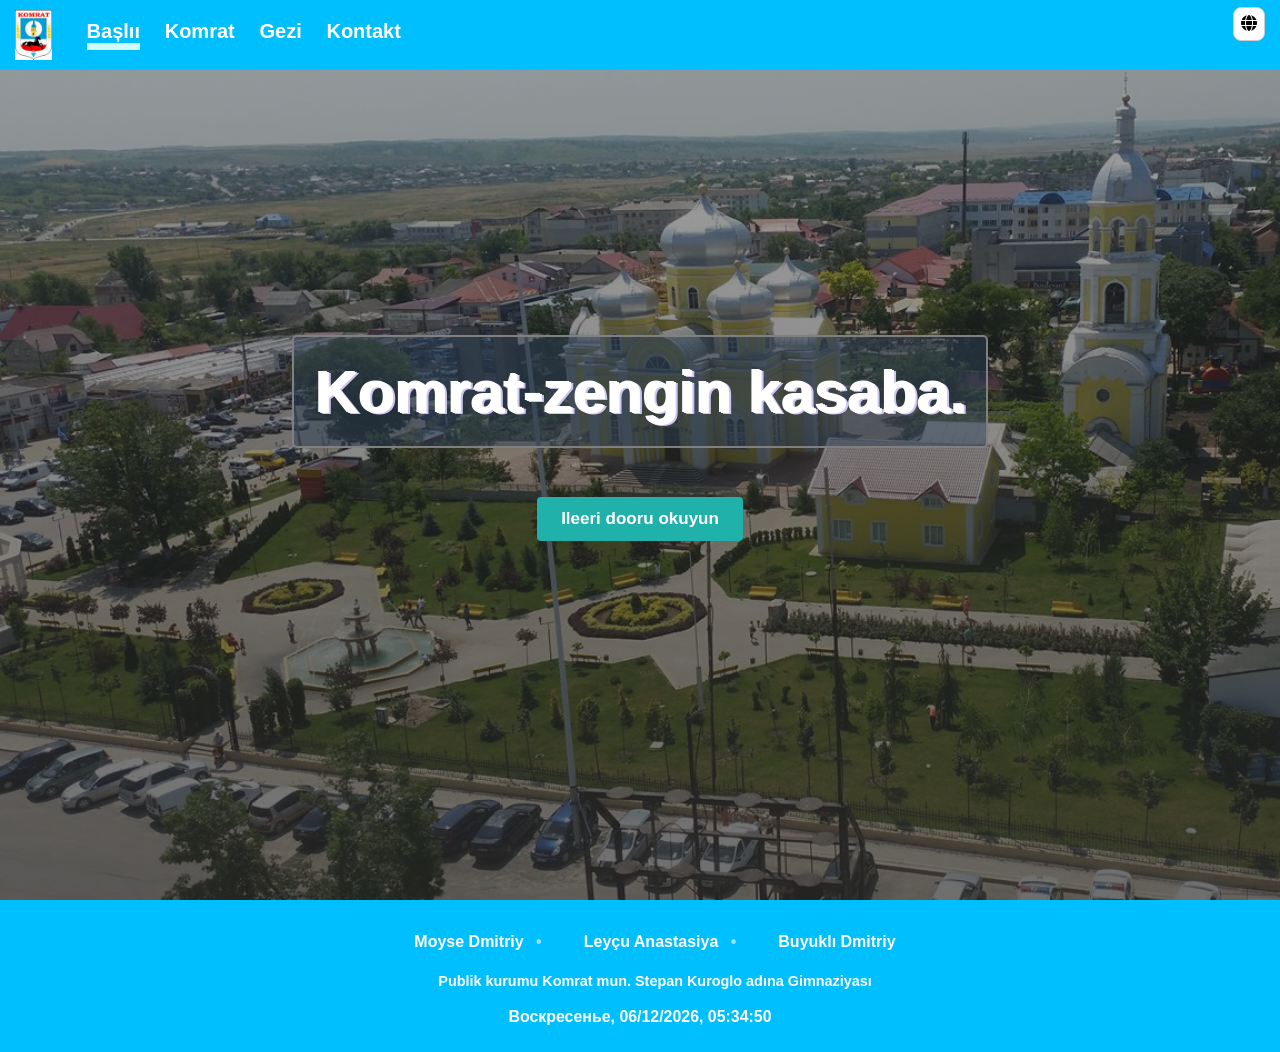
==== commit 43f7b28a: "Add files via upload" ====
--- a/index.html
+++ b/index.html
@@ -22,7 +22,6 @@
 
         <navbar>
             <a href="pages/gz/index.html" class="active">Bașlıı</a>
-           
             <a href="pages/gz/despre.html">Komrat</a>
             <a href="pages/gz/exploreaza.html">Gezi</a>
             <a href="pages/gz/contacte.html">Kontakt</a>
@@ -73,4 +72,4 @@
 
 </body>
 
-</html>
+</html>
